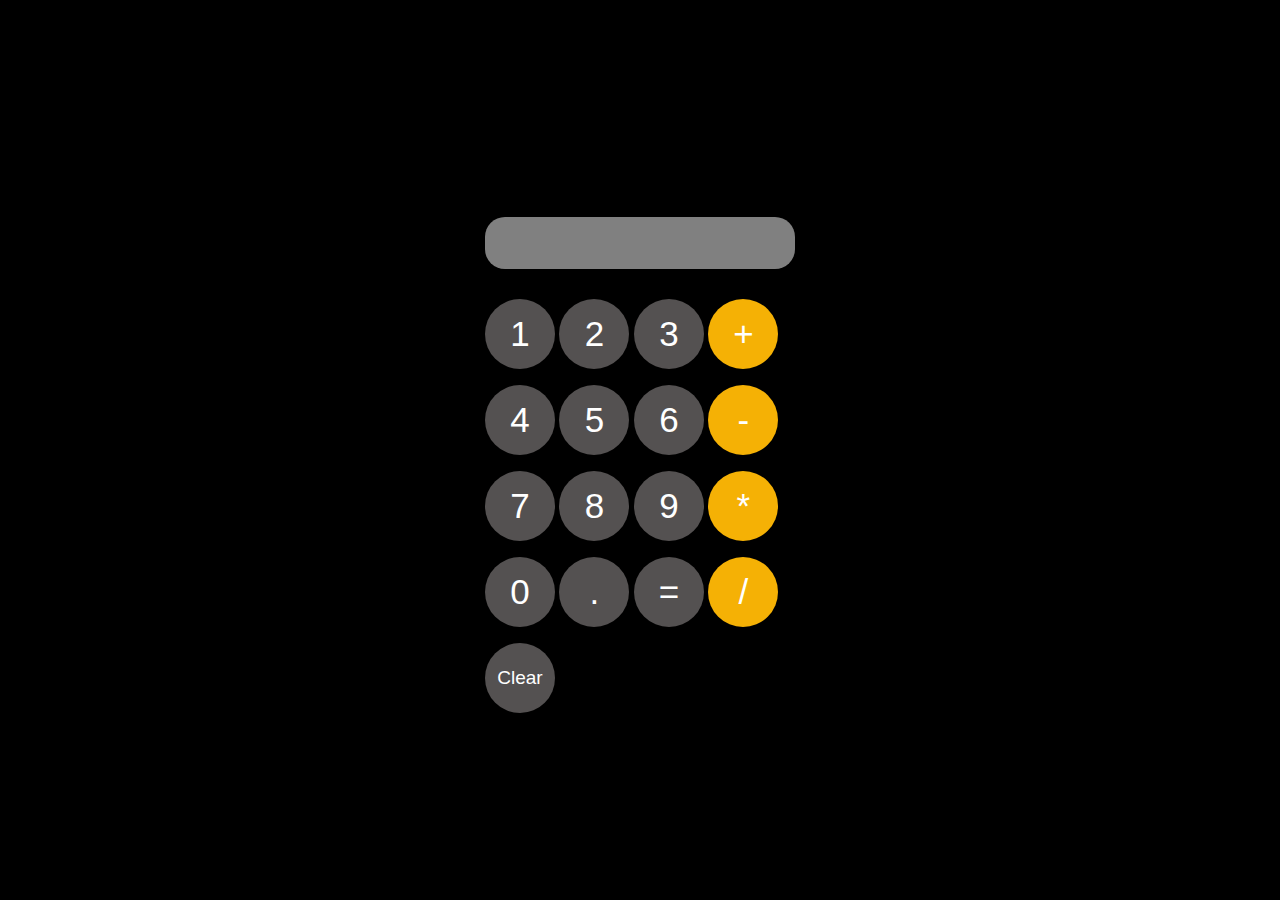
==== index.html @ acf6d6c2 "Update and rename Calculator.html to index.html" ====
<!DOCTYPE html>
<html lang="en">
<head>
  <meta charset="UTF-8">
  <meta name="viewport" content="width=device-width, initial-scale=1.0">
  <title>Document</title>
  <link rel="stylesheet" href="calculator.css">
</head>
<body>
  <p class="calculation">
    
  </p>
  <p>
  <button class="number-key" onclick="9
    input(1);
    ">1</button>
  <button class="number-key" onclick="
    input(2);
  ">2</button>
  <button class="number-key" onclick="
    input(3);
  ">3</button>
  <button class="number-key calculation-key" onclick="
    input(' + ');
  ">+</button>
  </p>
  <p>
  <button class="number-key" onclick="
    input(4);
    ">4</button>
  <button class="number-key" onclick="
    input(5);
  ">5</button>
  <button class="number-key" onclick="
    input(6);
  ">6</button>
  <button class="number-key calculation-key" onclick="
    input(' - ');
  ">-</button>
  </p>
  <p>
  <button class="number-key" onclick="
    input(7);
    ">7</button>
  <button class="number-key" onclick="
    input(8);
  ">8</button>
  <button class="number-key" onclick="
    input(9);
  ">9</button>
  <button class="number-key calculation-key" onclick="
    input(' * ');
  ">*</button>
  </p>
  <p>
  <button class="number-key" onclick="
    input(0);
    ">0</button>
  <button class="number-key" onclick="
    input('.');
    ">.</button>
    <button  class="number-key" onclick="
    // calculation = eval(calculation) || 'No Input';
    // localStorage.setItem('calculation',JSON.stringify(calculation));
    
    // calculation = JSON.parse(localStorage.getItem('calculation')) || 'No Input';
    // console.log(calculation);
    
    // calculation = JSON.stringify(calculation);

        // this  will evaluate the things in the string.
        calculation = eval(calculation);
        console.log(calculation);
        ShowCalculation(calculation);
        // then we save the calculation in the localStorage again
        // Remember to save the calculation here.
        saveCalculation();
    ">=</button>
  <button class="number-key calculation-key" onclick="
    input(' / ');
  ">/</button>
  </p>

  <button class="number-key clear" onclick="
    // this is the clear button we clear the calculation here to a empty string then save it in the variable 
    calculation = '';
    console.log('Cleared\n');
    console.log(calculation);
    ShowCalculation(calculation);
    // then we again save the variables value in the localStorage
    // Remember to save the calculation here.
    saveCalculation();
  ">Clear</button>

  <script src="calculator.js"></script>
</body>
</html>
---- calculator.css ----
html, body {
  height: 100%;
}

html {
  display: table;
  margin: auto;
}

body{
  background-color: black;
  font-family: Arial, Helvetica, sans-serif;
  justify-content: center;
  display: table-cell;
  vertical-align: middle;
}
.calculation{
  height: 45px;
  width: 300px;
  border-radius: 20px;
  background-color: gray;
  font-size: 30px;
  padding-left: 10px;
  padding-top: 7px;
  color: rgb(248, 243, 243);
}
.number-key {
  background-color: rgb(84, 81, 81);
  color: white;
  border: none;
  width: 70px;
  height: 70px;
  border-radius: 50%;
  font-size: 35px;
  font-family: Arial, Helvetica, sans-serif;
}
.calculation-key {
  background-color: rgb(245, 177, 5);
}
.clear {
  font-size: 19px;
}
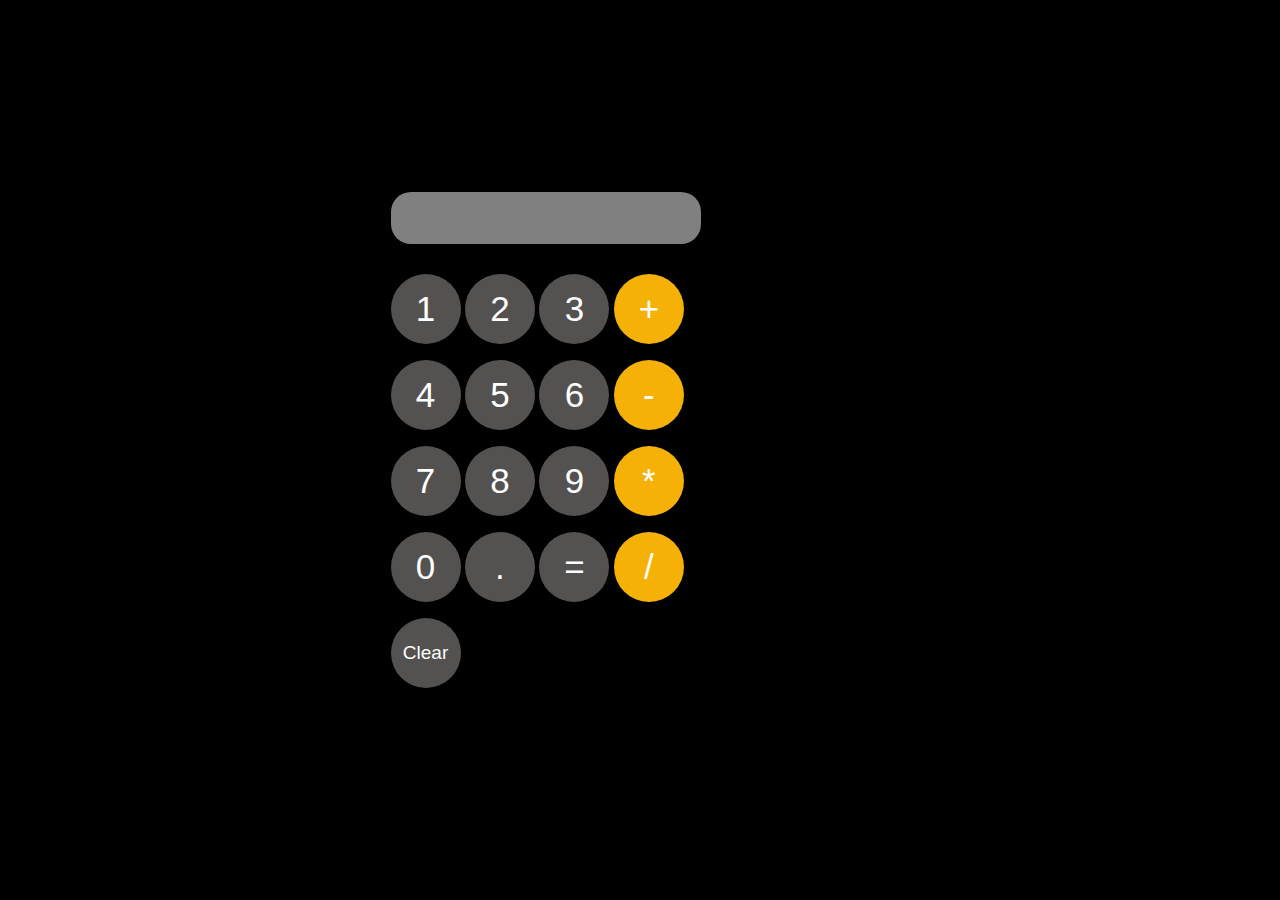
==== commit 5f0c3cac: "Update index.html" ====
--- a/index.html
+++ b/index.html
@@ -91,7 +91,7 @@
     // Remember to save the calculation here.
     saveCalculation();
   ">Clear</button>
-
+  <p class="note">NOTE : IF ANYTHING DOESN'T WORK USE THE "CLEAR" BUTTON</p>
   <script src="calculator.js"></script>
 </body>
 </html>
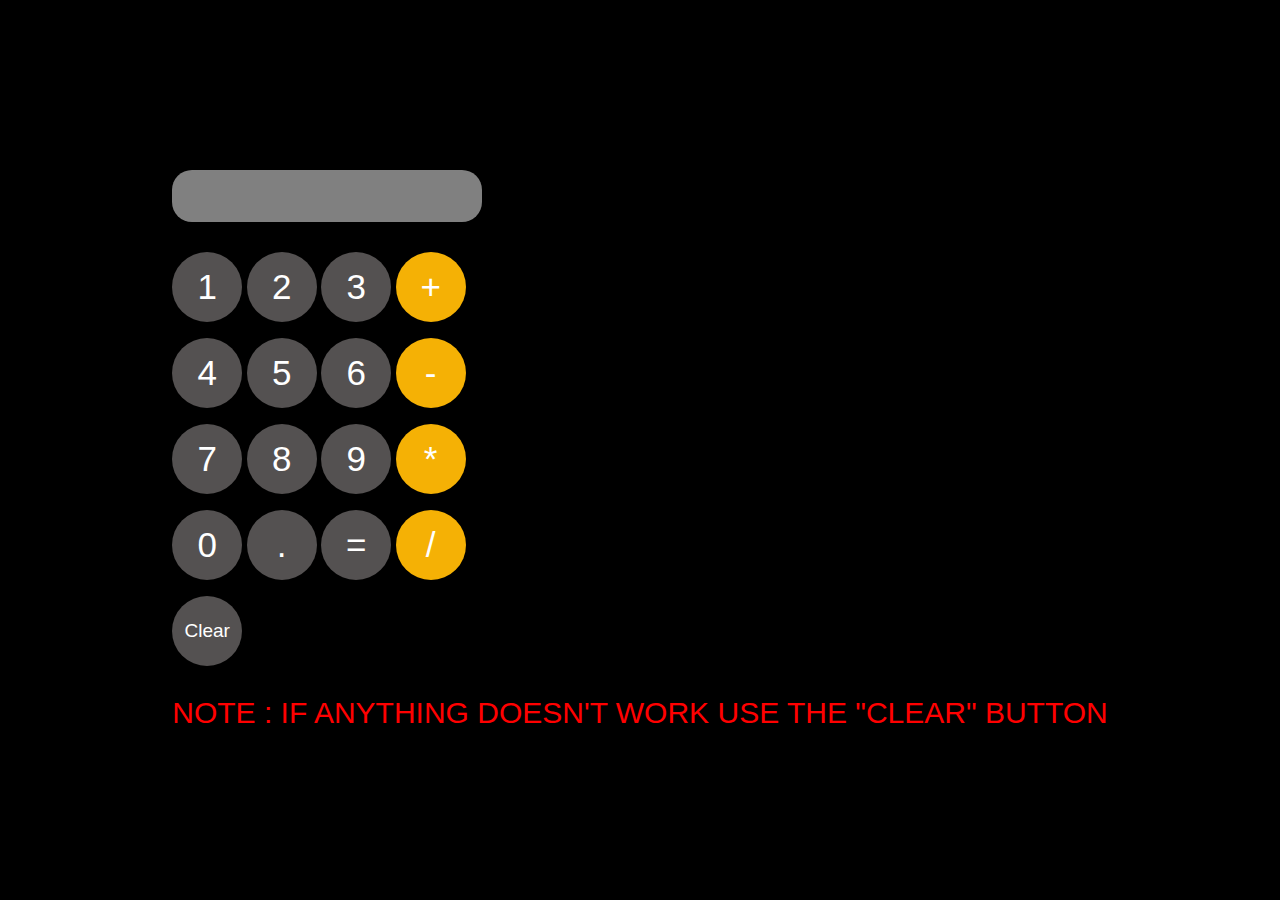
==== commit 81b8f75e: "Update index.html" ====
--- a/index.html
+++ b/index.html
@@ -91,7 +91,9 @@
     // Remember to save the calculation here.
     saveCalculation();
   ">Clear</button>
+  
   <p class="note">NOTE : IF ANYTHING DOESN'T WORK USE THE "CLEAR" BUTTON</p>
+  
   <script src="calculator.js"></script>
 </body>
 </html>
--- a/calculator.css
+++ b/calculator.css
@@ -40,3 +40,7 @@
 .clear {
   font-size: 19px;
 }
+.note {
+  color: red;
+  font-size: 30px;
+}
